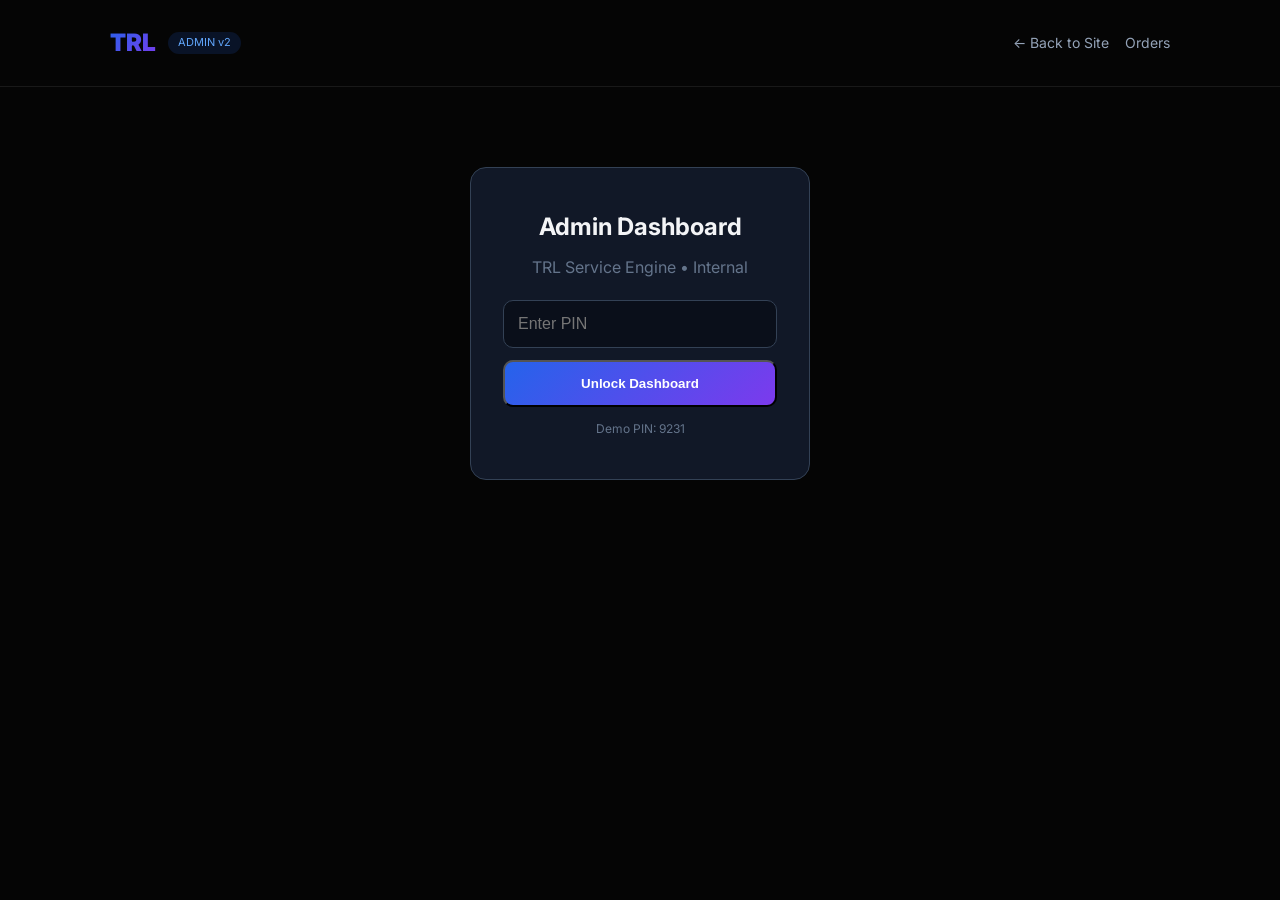
==== admin.html @ 8f724fa0 "feat: Service Engine V2 complete + attachments integrated - Full 3-tier Service Engine with USD/PKR " ====
<!DOCTYPE html>
<html lang="en">
<head>
    <meta charset="UTF-8">
    <meta name="viewport" content="width=device-width, initial-scale=1.0">
    <title>TRL Admin — Service Engine Dashboard</title>
    <meta name="theme-color" content="#050505">
    <link rel="preconnect" href="https://fonts.googleapis.com">
    <link rel="preconnect" href="https://fonts.gstatic.com" crossorigin>
    <link href="https://fonts.googleapis.com/css2?family=Inter:wght@400;500;600;700;800;900&display=swap" rel="stylesheet">
    <style>
        :root {
            --black: #050505;
            --dark: #0B0F19;
            --dark-surface: #111827;
            --accent: #2563EB;
            --gradient: linear-gradient(135deg, #2563EB 0%, #7C3AED 100%);
            --gray-100: #F3F4F6;
            --gray-400: #9CA3AF;
        }
        * { margin:0; padding:0; box-sizing:border-box; }
        body { font-family: 'Inter', system-ui, sans-serif; background: var(--black); color: var(--gray-100); line-height:1.6; }
        .container { max-width: 1100px; margin: 0 auto; padding: 0 20px; }
        header { padding: 24px 0; border-bottom: 1px solid rgba(255,255,255,0.08); }
        .header-inner { display:flex; align-items:center; justify-content:space-between; }
        .logo { font-size:24px; font-weight:900; background:var(--gradient); -webkit-background-clip:text; -webkit-text-fill-color:transparent; }
        .badge { font-size:11px; padding:2px 10px; background:rgba(37,99,235,0.15); color:#60a5fa; border-radius:999px; }
        .section { padding: 32px 0; }
        .kpi-grid { display:grid; grid-template-columns: repeat(auto-fit, minmax(180px,1fr)); gap:16px; margin-bottom:32px; }
        .kpi-card { background:#111827; border:1px solid #334155; border-radius:12px; padding:18px 20px; }
        .kpi-card .label { font-size:12px; color:#94a3b8; margin-bottom:4px; }
        .kpi-card .value { font-size:28px; font-weight:800; line-height:1; }
        table { width:100%; border-collapse:collapse; background:#111827; border-radius:12px; overflow:hidden; }
        th, td { padding:14px 18px; text-align:left; border-bottom:1px solid #334155; font-size:14px; }
        th { background:#1f2937; font-size:12px; text-transform:uppercase; color:#94a3b8; }
        .status { padding:3px 10px; border-radius:999px; font-size:11px; font-weight:700; }
        .status.pending { background:#f59e0b20; color:#f59e0b; }
        .status.paid { background:#10b98120; color:#10b981; }
        .status.delivered { background:#2563eb20; color:#2563eb; }
        .btn { padding:8px 16px; border-radius:8px; font-weight:700; font-size:13px; cursor:pointer; border:none; }
        .btn-pay { background:#25D366; color:white; }
        .unlock { max-width:340px; margin:80px auto; text-align:center; background:#111827; padding:40px 32px; border-radius:16px; border:1px solid #334155; }
        .unlock input { width:100%; padding:14px; background:#0a0f1a; border:1px solid #334155; border-radius:10px; color:white; margin-bottom:12px; font-size:16px; }
        .unlock button { width:100%; padding:14px; background:var(--gradient); color:white; font-weight:700; border-radius:10px; }
        .hidden { display:none; }
        .nav { display:flex; gap:16px; }
        .nav a { color:#94a3b8; text-decoration:none; font-size:14px; }
    </style>
</head>
<body>
    <header>
        <div class="container header-inner">
            <div style="display:flex; align-items:center; gap:12px;">
                <div class="logo">TRL</div>
                <span class="badge">ADMIN v2</span>
            </div>
            <div class="nav">
                <a href="index.html">← Back to Site</a>
                <a href="#orders">Orders</a>
            </div>
        </div>
    </header>

    <div class="container">
        <!-- Unlock Screen -->
        <div id="unlockScreen" class="unlock">
            <h2 style="margin-bottom:8px;">Admin Dashboard</h2>
            <p style="color:#64748b; margin-bottom:20px;">TRL Service Engine • Internal</p>
            <input type="password" id="pinInput" placeholder="Enter PIN" maxlength="6">
            <button onclick="unlockAdmin()">Unlock Dashboard</button>
            <p style="margin-top:12px; font-size:12px; color:#64748b;">Demo PIN: 9231</p>
        </div>

        <!-- Main Admin Panel -->
        <div id="adminPanel" class="hidden">
            <div class="section">
                <div style="display:flex; justify-content:space-between; align-items:center; margin-bottom:24px;">
                    <div>
                        <span style="font-size:12px; color:#64748b; letter-spacing:1px;">INTERNAL</span>
                        <h1 style="font-size:28px; font-weight:800;">Service Engine Dashboard</h1>
                    </div>
                    <div style="font-size:13px; color:#64748b;">
                        <span id="refreshTime"></span> • 
                        <button onclick="refreshData()" style="background:none;border:1px solid #334155;color:#94a3b8;padding:4px 10px;border-radius:6px;font-size:12px;cursor:pointer;">Refresh</button>
                    </div>
                </div>

                <!-- KPIs -->
                <div class="kpi-grid">
                    <div class="kpi-card">
                        <div class="label">TODAY'S ORDERS</div>
                        <div class="value" id="kpiToday">—</div>
                    </div>
                    <div class="kpi-card">
                        <div class="label">PENDING DEPOSITS</div>
                        <div class="value" id="kpiPending">—</div>
                    </div>
                    <div class="kpi-card">
                        <div class="label">ACTIVE CLIENTS</div>
                        <div class="value" id="kpiActive">—</div>
                    </div>
                    <div class="kpi-card">
                        <div class="label">AVG DELIVERY</div>
                        <div class="value" id="kpiAvg">4.2d</div>
                    </div>
                </div>

                <h3 style="margin: 0 0 12px; font-size:16px;">Recent Orders</h3>
                <table>
                    <thead>
                        <tr>
                            <th>Customer</th>
                            <th>Tier</th>
                            <th>Amount</th>
                            <th>Status</th>
                            <th>Action</th>
                        </tr>
                    </thead>
                    <tbody id="ordersBody"></tbody>
                </table>
                
                <div style="margin-top:24px; font-size:13px; color:#64748b; text-align:center;">
                    All data is local (demo). Payment requests open WhatsApp with pre-filled message.
                </div>
            </div>
        </div>
    </div>

    <script>
        const EXCHANGE_RATE = 280;
        const ADMIN_PIN = '9231';
        let orders = [];

        function loadOrders() {
            try {
                const saved = localStorage.getItem('trl_orders_v2');
                orders = saved ? JSON.parse(saved) : [];
            } catch(e) { orders = []; }
            
            // Seed if empty
            if (orders.length === 0) {
                orders = [
                    { id: 1723300001, tier: 'Growth OS', price: 799, currency: 'USD', customer: 'Ayesha Malik', phone: '923001234567', date: '2026-08-10', status: 'pending' },
                    { id: 1723300002, tier: 'Starter', price: 299, currency: 'PKR', customer: 'Bilal Hassan', phone: '923151234567', date: '2026-08-10', status: 'pending' },
                    { id: 1723300003, tier: 'Premium Scale', price: 1999, currency: 'USD', customer: 'Sara Khan', phone: '923009876543', date: '2026-08-08', status: 'paid' },
                    { id: 1723300004, tier: 'Growth OS', price: 799, currency: 'USD', customer: 'Hamza Raza', phone: '923192345678', date: '2026-08-09', status: 'delivered' }
                ];
                saveOrders();
            }
        }

        function saveOrders() {
            try { localStorage.setItem('trl_orders_v2', JSON.stringify(orders)); } catch(e){}
        }

        function updateKPIs() {
            const today = new Date().toISOString().split('T')[0];
            const todayCount = orders.filter(o => o.date === today).length;
            
            const pendingUSD = orders
                .filter(o => o.status === 'pending')
                .reduce((sum, o) => {
                    const usd = o.currency === 'USD' ? o.price : Math.round(o.price / EXCHANGE_RATE);
                    return sum + usd;
                }, 0);

            document.getElementById('kpiToday').textContent = todayCount;
            document.getElementById('kpiPending').textContent = '$' + pendingUSD;
            document.getElementById('kpiActive').textContent = orders.filter(o => o.status !== 'delivered').length;
        }

        function renderOrders() {
            const tbody = document.getElementById('ordersBody');
            tbody.innerHTML = '';

            const recent = [...orders].sort((a,b) => b.id - a.id).slice(0, 10);

            recent.forEach(order => {
                const tr = document.createElement('tr');
                const priceStr = order.currency === 'USD' 
                    ? '$' + order.price 
                    : '₨' + order.price;

                const statusHTML = `<span class="status ${order.status}">${order.status}</span>`;

                let actionHTML = '';
                if (order.status === 'pending') {
                    actionHTML = `<button class="btn btn-pay" onclick="requestPayment(${order.id})">Request Payment</button>`;
                } else {
                    actionHTML = `<span style="color:#64748b;font-size:12px;">${order.status}</span>`;
                }

                tr.innerHTML = `
                    <td><strong>${order.customer}</strong><br><small style="color:#64748b">${order.phone}</small></td>
                    <td>${order.tier}</td>
                    <td><strong>${priceStr}</strong></td>
                    <td>${statusHTML}</td>
                    <td>${actionHTML}</td>
                `;
                tbody.appendChild(tr);
            });
        }

        function requestPayment(orderId) {
            const order = orders.find(o => o.id === orderId);
            if (!order) return;

            const deposit = order.currency === 'USD' 
                ? Math.round(order.price * 0.5) 
                : Math.round(order.price * 0.5);

            const priceDisplay = order.currency === 'USD' 
                ? '$' + deposit 
                : '₨' + deposit;

            const msg = `Hi ${order.customer.split(' ')[0]}, this is TRL for your ${order.tier} order.

Please send the 50% deposit of ${priceDisplay} to start.

Bank / JazzCash / EasyPaisa details will be shared after confirmation.

Reply "PAID" once sent.`;

            const wa = `https://wa.me/${order.phone}?text=${encodeURIComponent(msg)}`;
            window.open(wa, '_blank');

            // Demo: mark as paid
            order.status = 'paid';
            saveOrders();
            renderOrders();
            updateKPIs();
        }

        function unlockAdmin() {
            const pin = document.getElementById('pinInput').value.trim();
            const unlock = document.getElementById('unlockScreen');
            const panel = document.getElementById('adminPanel');

            if (pin === ADMIN_PIN) {
                unlock.classList.add('hidden');
                panel.classList.remove('hidden');
                loadOrders();
                renderOrders();
                updateKPIs();
                
                const timeEl = document.getElementById('refreshTime');
                if (timeEl) timeEl.textContent = new Date().toLocaleTimeString([], {hour:'2-digit', minute:'2-digit'});
            } else {
                const input = document.getElementById('pinInput');
                input.style.borderColor = '#ef4444';
                setTimeout(() => { if (input) input.style.borderColor = '#334155'; }, 1200);
            }
        }

        function refreshData() {
            loadOrders();
            renderOrders();
            updateKPIs();
            const timeEl = document.getElementById('refreshTime');
            if (timeEl) timeEl.textContent = new Date().toLocaleTimeString([], {hour:'2-digit', minute:'2-digit'});
        }

        // Keyboard support
        document.addEventListener('keydown', function(e) {
            if (e.key === 'Enter' && document.getElementById('unlockScreen').style.display !== 'none') {
                const pinInput = document.getElementById('pinInput');
                if (document.activeElement === pinInput) {
                    unlockAdmin();
                }
            }
        });

        // Auto-load if already unlocked (for dev convenience)
        window.onload = function() {
            // Optional: auto-unlock for testing in some environments
            // document.getElementById('pinInput').value = '9231';
        };
    </script>
</body>
</html>
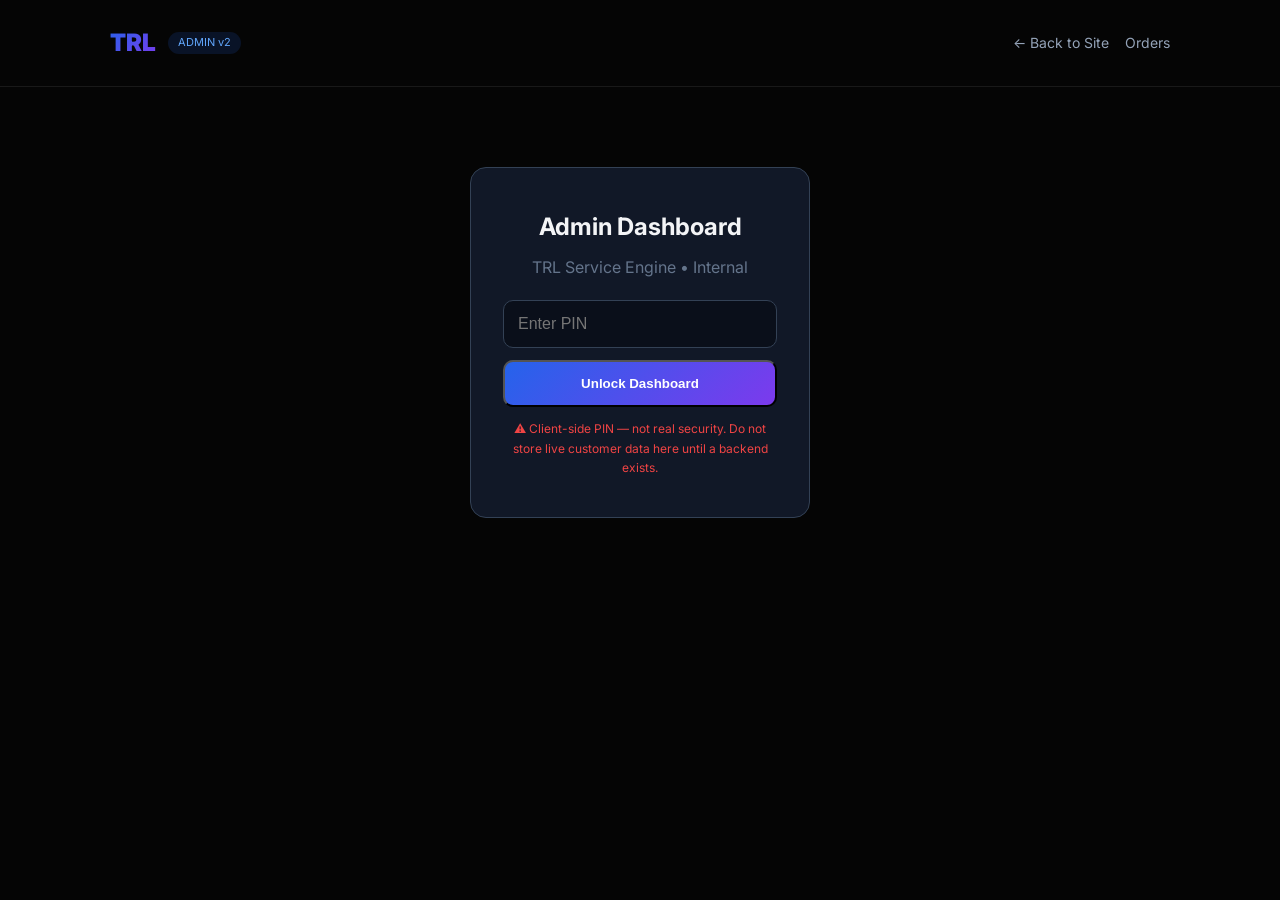
==== commit 0c595479: "Remove public admin panel, fake order data, and placeholder PII; add real OG image Critical fixes fr" ====
--- a/admin.html
+++ b/admin.html
@@ -5,6 +5,7 @@
     <meta name="viewport" content="width=device-width, initial-scale=1.0">
     <title>TRL Admin — Service Engine Dashboard</title>
     <meta name="theme-color" content="#050505">
+    <meta name="robots" content="noindex, nofollow, noarchive">
     <link rel="preconnect" href="https://fonts.googleapis.com">
     <link rel="preconnect" href="https://fonts.gstatic.com" crossorigin>
     <link href="https://fonts.googleapis.com/css2?family=Inter:wght@400;500;600;700;800;900&display=swap" rel="stylesheet">
@@ -66,9 +67,12 @@
         <div id="unlockScreen" class="unlock">
             <h2 style="margin-bottom:8px;">Admin Dashboard</h2>
             <p style="color:#64748b; margin-bottom:20px;">TRL Service Engine • Internal</p>
-            <input type="password" id="pinInput" placeholder="Enter PIN" maxlength="6">
+            <input type="password" id="pinInput" placeholder="Enter PIN" maxlength="6"
+                   aria-label="Admin PIN" autocomplete="off">
             <button onclick="unlockAdmin()">Unlock Dashboard</button>
-            <p style="margin-top:12px; font-size:12px; color:#64748b;">Demo PIN: 9231</p>
+            <p style="margin-top:12px; font-size:12px; color:#ef4444;">
+                ⚠️ Client-side PIN — not real security. Do not store live customer data here until a backend exists.
+            </p>
         </div>
 
         <!-- Main Admin Panel -->
@@ -101,7 +105,7 @@
                     </div>
                     <div class="kpi-card">
                         <div class="label">AVG DELIVERY</div>
-                        <div class="value" id="kpiAvg">4.2d</div>
+                        <div class="value" id="kpiAvg">—</div>
                     </div>
                 </div>
 
@@ -137,16 +141,8 @@
                 orders = saved ? JSON.parse(saved) : [];
             } catch(e) { orders = []; }
             
-            // Seed if empty
-            if (orders.length === 0) {
-                orders = [
-                    { id: 1723300001, tier: 'Growth OS', price: 799, currency: 'USD', customer: 'Ayesha Malik', phone: '923001234567', date: '2026-08-10', status: 'pending' },
-                    { id: 1723300002, tier: 'Starter', price: 299, currency: 'PKR', customer: 'Bilal Hassan', phone: '923151234567', date: '2026-08-10', status: 'pending' },
-                    { id: 1723300003, tier: 'Premium Scale', price: 1999, currency: 'USD', customer: 'Sara Khan', phone: '923009876543', date: '2026-08-08', status: 'paid' },
-                    { id: 1723300004, tier: 'Growth OS', price: 799, currency: 'USD', customer: 'Hamza Raza', phone: '923192345678', date: '2026-08-09', status: 'delivered' }
-                ];
-                saveOrders();
-            }
+            // No demo seeding. An empty dashboard must look empty —
+            // fabricated orders previously displayed as real revenue.
         }
 
         function saveOrders() {
@@ -172,6 +168,18 @@
         function renderOrders() {
             const tbody = document.getElementById('ordersBody');
             tbody.innerHTML = '';
+
+            if (!orders.length) {
+                const tr = document.createElement('tr');
+                const td = document.createElement('td');
+                td.colSpan = 5;
+                td.style.cssText = 'text-align:center;padding:32px 16px;color:#64748b;font-size:14px;';
+                td.textContent = 'No orders recorded in this browser. Orders currently arrive via WhatsApp — '
+                               + 'this dashboard needs a backend to show them.';
+                tr.appendChild(td);
+                tbody.appendChild(tr);
+                return;
+            }
 
             const recent = [...orders].sort((a,b) => b.id - a.id).slice(0, 10);
 
@@ -272,8 +280,7 @@
 
         // Auto-load if already unlocked (for dev convenience)
         window.onload = function() {
-            // Optional: auto-unlock for testing in some environments
-            // document.getElementById('pinInput').value = '9231';
+            // Intentionally empty. Never auto-fill or auto-unlock the PIN.
         };
     </script>
 </body>
